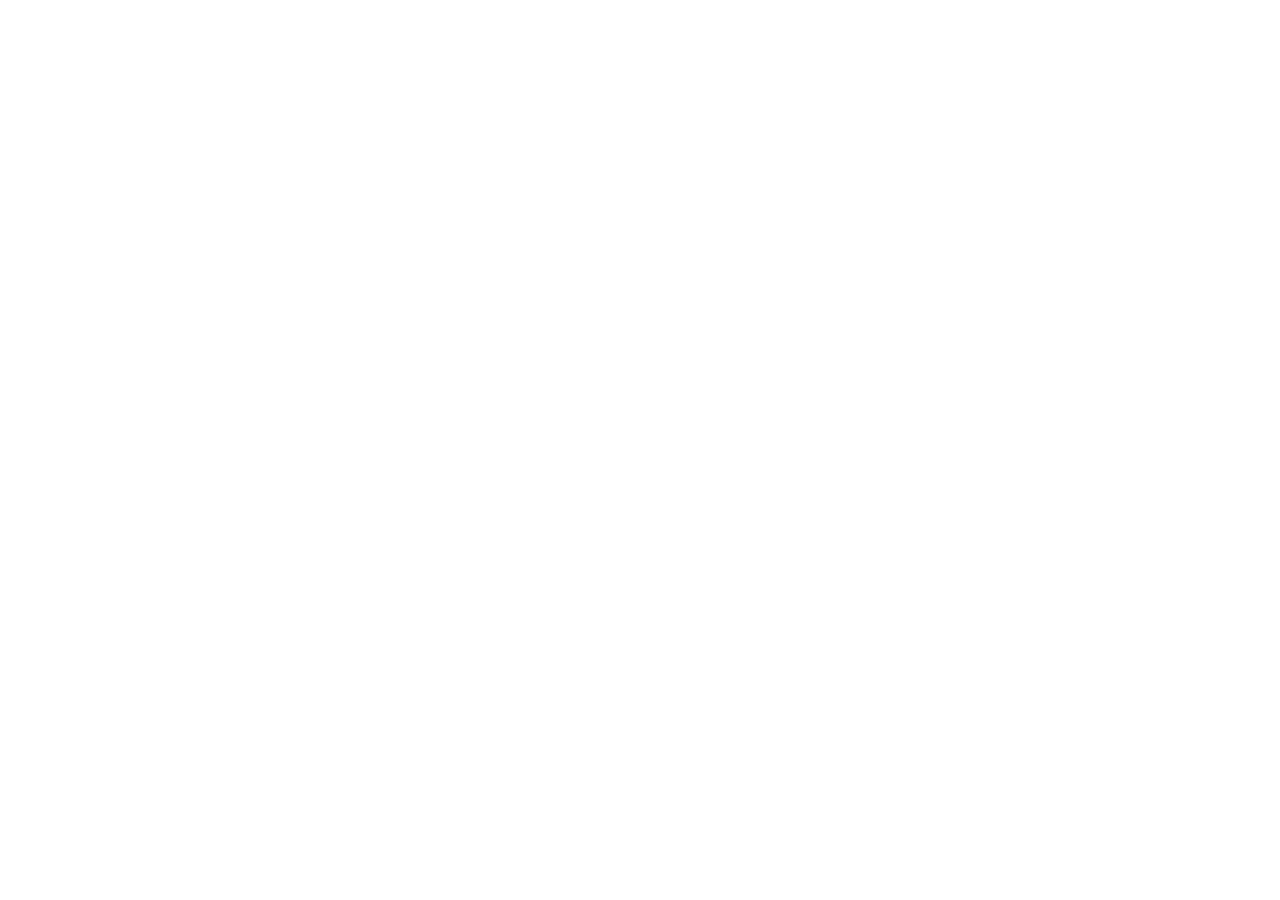
==== TCC/trabalho/index.html @ 93581476 "Add files via upload" ====
<!DOCTYPE html>
<html lang="en">
<head>
    <meta charset="UTF-8">
    <meta name="viewport" content="width=device-width, initial-scale=1.0">
    <link rel="stylesheet" href="Styles/index.css">
    <title>Doe +</title>
</head>
<body>
    <header>
    <table>
        <tr>
            <td>
                <a href="./Sobre.nos.html"></a>
                <a href="./Projetos.html"></a>
                <a href="./Ajuda.html"></a>
            </td>
        </tr>



    </table>
</header>
    
</body>
</html>
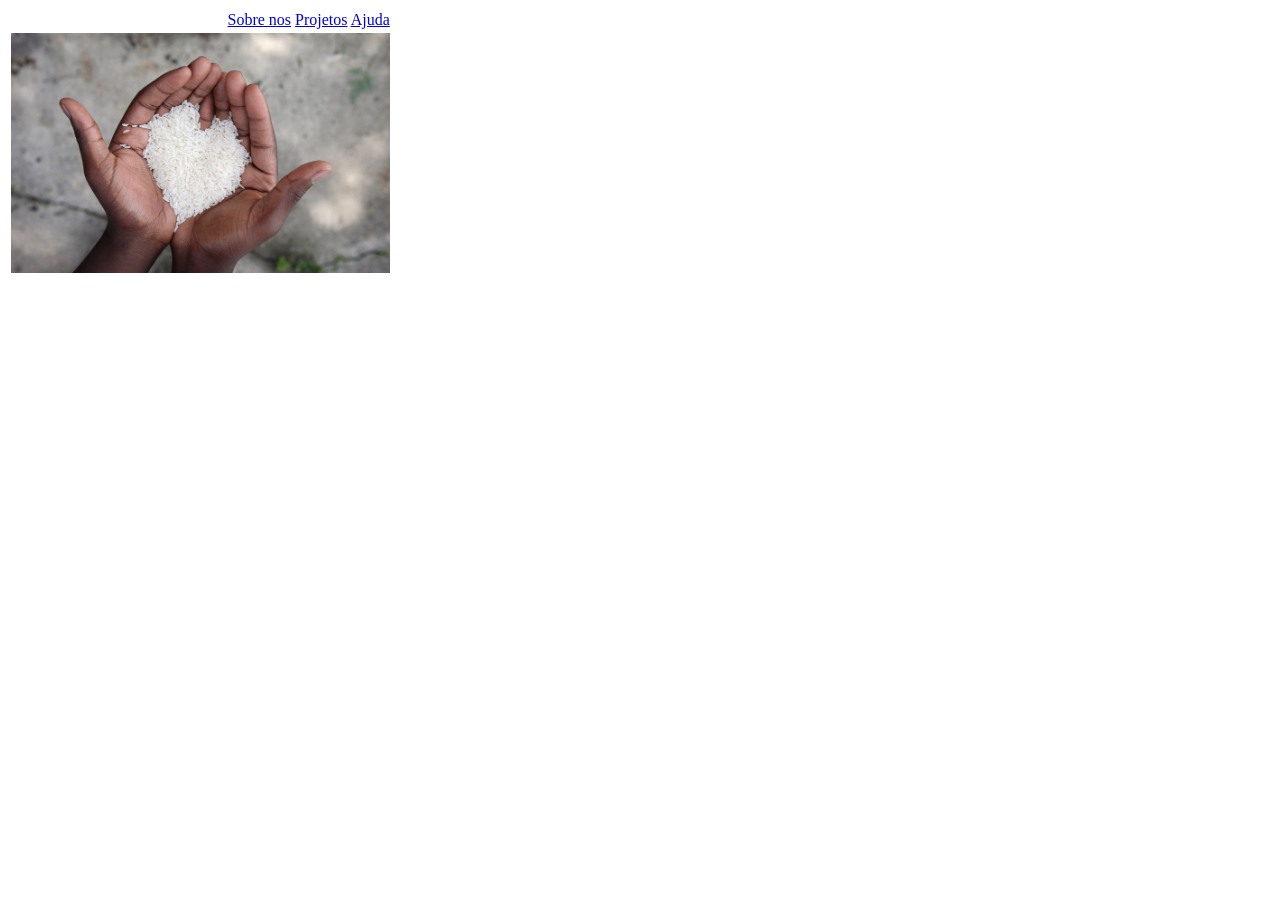
==== commit 5f1eecb9: "Add files via upload" ====
--- a/TCC/trabalho/index.html
+++ b/TCC/trabalho/index.html
@@ -8,12 +8,17 @@
 </head>
 <body>
     <header>
-    <table>
+    <table >
         <tr>
-            <td>
-                <a href="./Sobre.nos.html"></a>
-                <a href="./Projetos.html"></a>
-                <a href="./Ajuda.html"></a>
+            <td colspan="5" align="right">
+                <a href="./Sobre.nos.html">Sobre nos</a>
+                <a href="./Projetos.html">Projetos</a>
+                <a href="./Ajuda.html">Ajuda</a>
+            </td>
+        </tr>
+        <tr>
+            <td colspan="3" align="right">
+                <img src="./assents/Teste.jpg" alt="Foto de um coração com arroz" width="378.78" height="240.14" >
             </td>
         </tr>
 
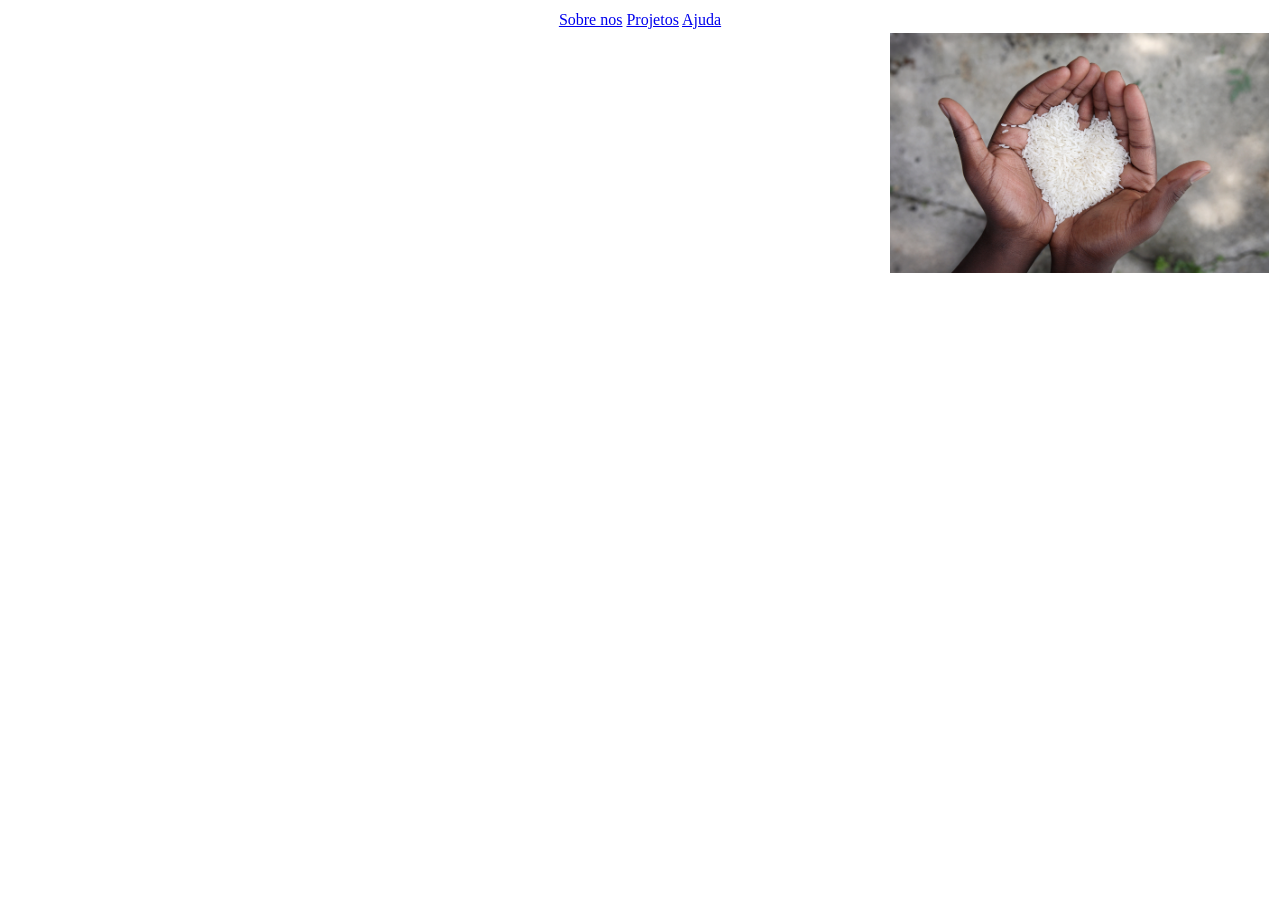
==== commit e40007a9: "Add files via upload" ====
--- a/TCC/trabalho/index.html
+++ b/TCC/trabalho/index.html
@@ -8,12 +8,13 @@
 </head>
 <body>
     <header>
-    <table >
+    <table width="100%" height="100%" >
         <tr>
-            <td colspan="5" align="right">
+            <td colspan="5" align="center">
                 <a href="./Sobre.nos.html">Sobre nos</a>
                 <a href="./Projetos.html">Projetos</a>
                 <a href="./Ajuda.html">Ajuda</a>
+                <a href="./"
             </td>
         </tr>
         <tr>
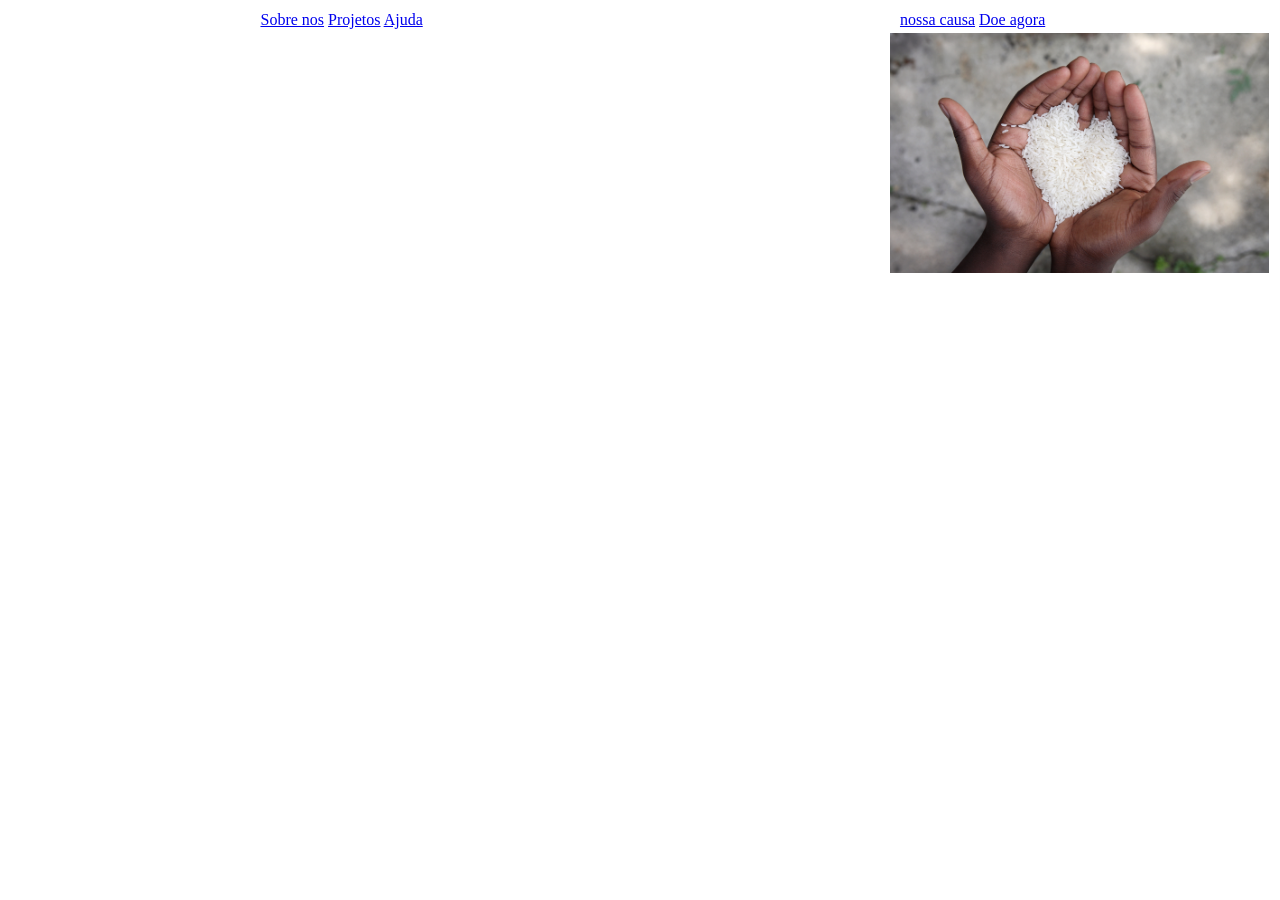
==== commit da578d9f: "Add files via upload" ====
--- a/TCC/trabalho/index.html
+++ b/TCC/trabalho/index.html
@@ -4,7 +4,8 @@
     <meta charset="UTF-8">
     <meta name="viewport" content="width=device-width, initial-scale=1.0">
     <link rel="stylesheet" href="Styles/index.css">
-    <title>Doe +</title>
+    <link rel="stylesheet" href="./styles/estilizacao.css">
+    <title>Doe+</title>
 </head>
 <body>
     <header>
@@ -14,11 +15,14 @@
                 <a href="./Sobre.nos.html">Sobre nos</a>
                 <a href="./Projetos.html">Projetos</a>
                 <a href="./Ajuda.html">Ajuda</a>
-                <a href="./"
+            </td>
+            <td colspan="5" align="center">
+                <a href="./nossa.causa.html">nossa causa</a>
+                <a href="./Doe.agora.html">Doe agora</a>
             </td>
         </tr>
         <tr>
-            <td colspan="3" align="right">
+            <td colspan="7" align="right">
                 <img src="./assents/Teste.jpg" alt="Foto de um coração com arroz" width="378.78" height="240.14" >
             </td>
         </tr>
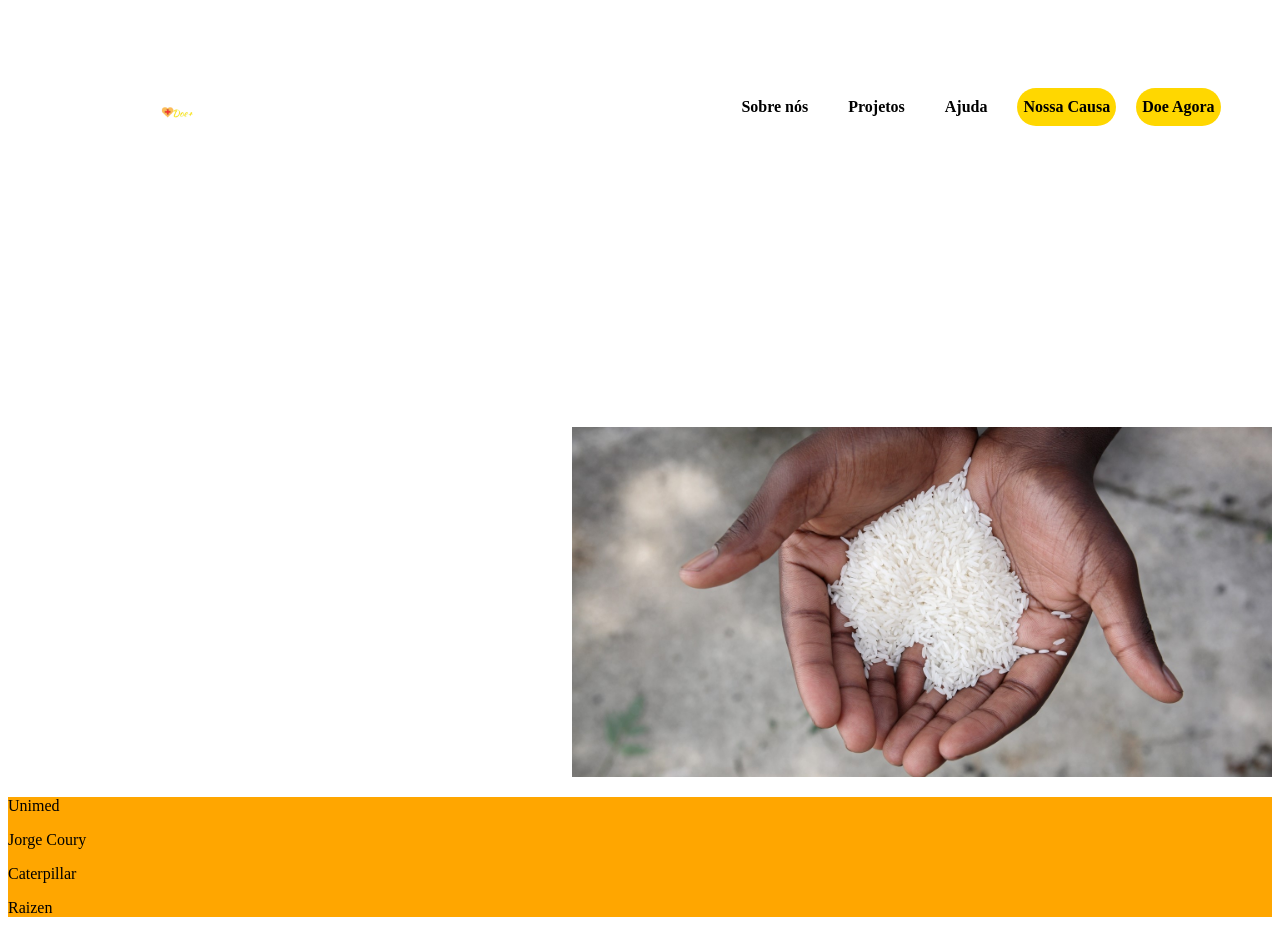
==== commit f94217de: "Add files via upload" ====
--- a/TCC/trabalho/index.html
+++ b/TCC/trabalho/index.html
@@ -1,36 +1,50 @@
 <!DOCTYPE html>
-<html lang="en">
+<html lang="pt">
 <head>
     <meta charset="UTF-8">
     <meta name="viewport" content="width=device-width, initial-scale=1.0">
-    <link rel="stylesheet" href="Styles/index.css">
     <link rel="stylesheet" href="./styles/estilizacao.css">
-    <title>Doe+</title>
+    <title>Doe +</title>
 </head>
 <body>
-    <header>
-    <table width="100%" height="100%" >
-        <tr>
-            <td colspan="5" align="center">
-                <a href="./Sobre.nos.html">Sobre nos</a>
-                <a href="./Projetos.html">Projetos</a>
-                <a href="./Ajuda.html">Ajuda</a>
-            </td>
-            <td colspan="5" align="center">
-                <a href="./nossa.causa.html">nossa causa</a>
-                <a href="./Doe.agora.html">Doe agora</a>
-            </td>
-        </tr>
-        <tr>
-            <td colspan="7" align="right">
-                <img src="./assents/Teste.jpg" alt="Foto de um coração com arroz" width="378.78" height="240.14" >
-            </td>
-        </tr>
+   <header class="container-cabecalho">
+        <!-- Envolvendo a logo em uma div -->
+        <div class="logo-container">
+            <img class="logo" src="./assents/Nosso Projeto vem da necessidade dos mais carentes. (1).png" alt="Logo da empresa">
+        </div>
+        <nav>
+            <a href="./Sobre.nos.html">Sobre nós</a>
+            <a href="./Projetos.html">Projetos</a>
+            <a href="./Ajuda.html">Ajuda</a>
+            <a class="link1" href="nossa.causa.html">Nossa Causa</a>
+            <a class="link2" href="./Doe.agora.html">Doe Agora</a>
+        </nav>
+   </header>
+
+
+   
+
+<main>
+    <div class="imagem-da-tela-inicial">
+        <img src="./assents/Teste.jpg" alt="escrita"> 
+    </div>
+
+</main>
 
 
 
-    </table>
-</header>
-    
+
+<footer class="rodape">
+<div class="empresas">
+    <p>Unimed</p>
+    <p>Jorge Coury</p>
+    <p>Caterpillar</p>
+    <p>Raizen</p>
+</div>
+
+
+
+</footer>
+
 </body>
-</html>+</html>
--- a/TCC/trabalho/styles/estilizacao.css
+++ b/TCC/trabalho/styles/estilizacao.css
@@ -0,0 +1,82 @@
+/* Define o cabeçalho */
+.container-cabecalho {
+    display: flex;
+    align-items: center;
+    padding: 20px;
+    width: 100%;
+    
+}
+
+/* Ajusta a logo */
+.logo-container {
+    display: flex;
+    justify-content: left;
+    width: 100%;
+    margin-bottom: 10px; /* Garante espaço entre a logo e os links */
+}
+
+.logo {
+    width: 300px; /* Aumenta o tamanho da logo */
+    height: auto;
+}
+
+/* Estiliza os links de navegação */
+nav {
+    display: flex;
+    justify-content: center;
+    gap: 20px; /* Espaço entre os links */
+    width: 100%;
+    margin-bottom: 20px; /* Garante espaço entre os links e a imagem */
+}
+
+/* Estilização padrão dos links */
+nav a {
+    text-decoration: none;
+    color: black;
+    font-weight: bold;
+    padding: 10px;
+    text-align: center;
+}
+
+/* Botões curvados para "Nossa Causa" e "Doe Agora" */
+.link1, .link2 {
+    display: inline-block;
+    background-color: #FFD700;
+    color: black;
+    padding: 10px 6px;
+    border-radius: 20px;
+    text-decoration: none;
+    font-weight: bold;
+    transition: background-color 0.3s ease;
+}
+
+.link1:hover, .link2:hover {
+    background-color: #FFC107;
+}
+
+/* Garante que a imagem fique abaixo da navegação */
+main {
+    display: flex;
+    justify-content: center;
+    align-items: center;
+    flex-direction: column;
+    margin-top: 200px; /* Ajuste para evitar sobreposição */
+}
+
+/* Centraliza a imagem da tela inicial */
+.imagem-da-tela-inicial {
+    width: 100%;
+    text-align: right;
+
+
+}
+
+.imagem-da-tela-inicial img {
+    width: 80%;
+    max-width: 700px;
+   
+}
+
+.rodape {
+    background-color: rgb(255, 166, 0);
+}
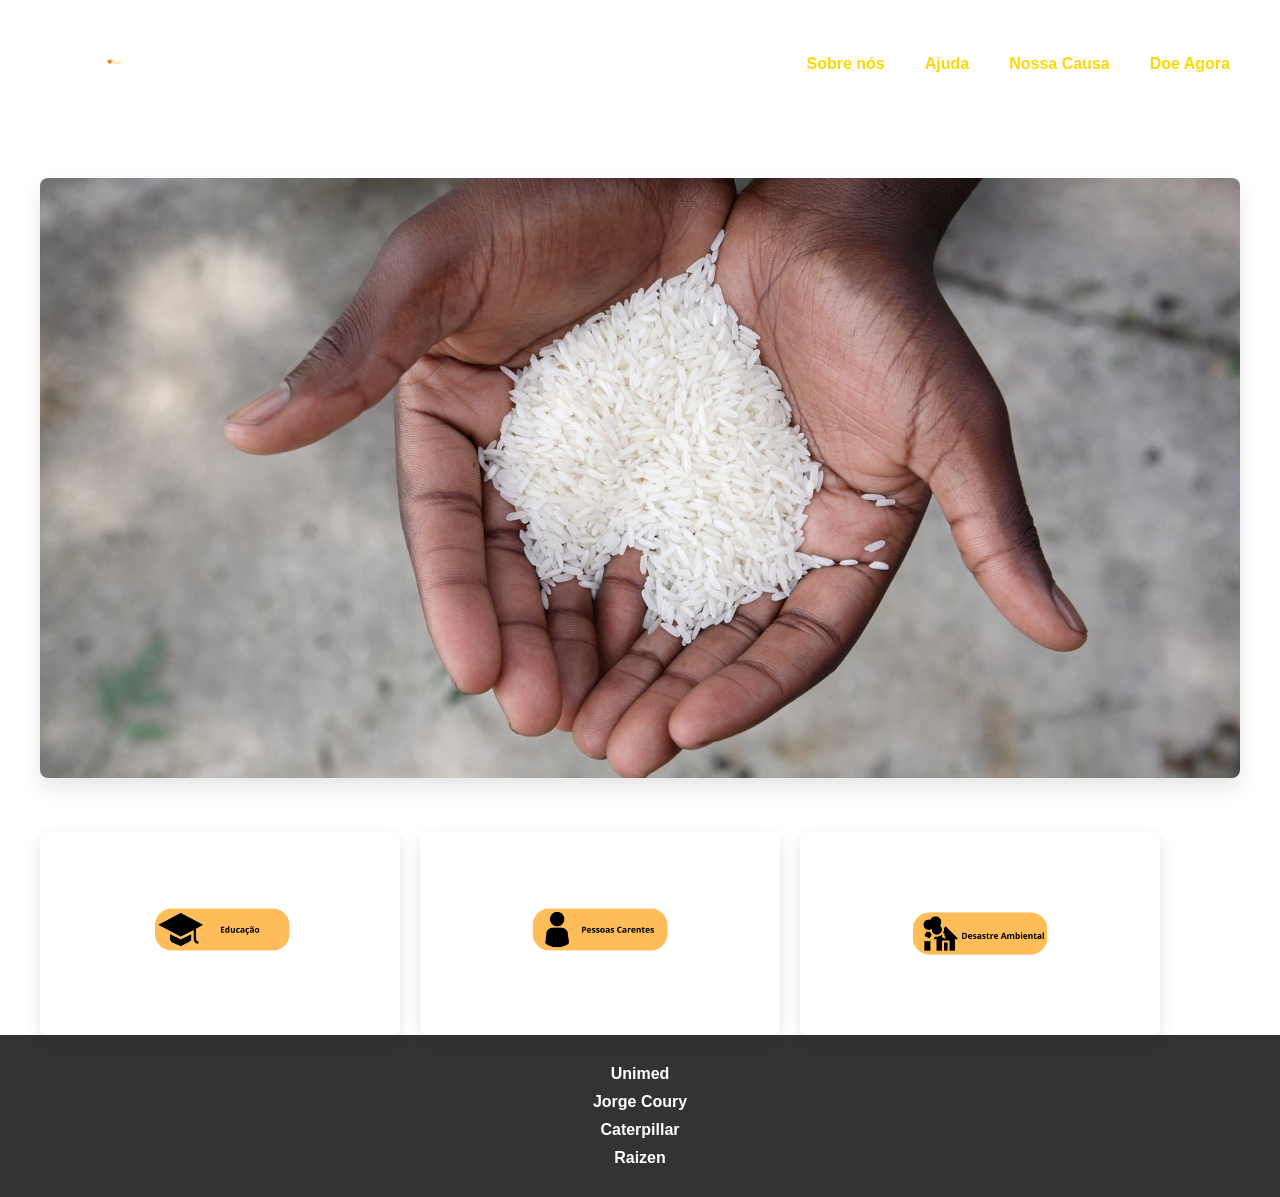
==== commit 2127882c: "Add files via upload" ====
--- a/TCC/trabalho/index.html
+++ b/TCC/trabalho/index.html
@@ -14,7 +14,6 @@
         </div>
         <nav>
             <a href="./Sobre.nos.html">Sobre nós</a>
-            <a href="./Projetos.html">Projetos</a>
             <a href="./Ajuda.html">Ajuda</a>
             <a class="link1" href="nossa.causa.html">Nossa Causa</a>
             <a class="link2" href="./Doe.agora.html">Doe Agora</a>
@@ -26,7 +25,12 @@
 
 <main>
     <div class="imagem-da-tela-inicial">
-        <img src="./assents/Teste.jpg" alt="escrita"> 
+        <img src="./assents/Teste.jpg" alt="escrita" > 
+    </div>
+    <div class="Categoria-de-direcionamento">
+        <img src="./assents/2.png" alt="">
+        <img src="./assents/3.png" alt="">
+        <img src="./assents/4.png" alt="">
     </div>
 
 </main>
--- a/TCC/trabalho/styles/estilizacao.css
+++ b/TCC/trabalho/styles/estilizacao.css
@@ -1,82 +1,119 @@
+/* Reset básico de margem e padding */
+* {
+    margin: 0;
+    padding: 0;
+    box-sizing: border-box;
+}
+
 /* Define o cabeçalho */
 .container-cabecalho {
     display: flex;
+    justify-content: space-between;
     align-items: center;
-    padding: 20px;
-    width: 100%;
-    
+    padding: 20px 40px;
+    background-color: white; /* Fundo escuro */
 }
 
-/* Ajusta a logo */
-.logo-container {
-    display: flex;
-    justify-content: left;
-    width: 100%;
-    margin-bottom: 10px; /* Garante espaço entre a logo e os links */
+.logo-container img {
+    width: 150px; /* Ajuste o tamanho da logo */
+    height: auto;
+    background-color: #282828; /* Fundo da logo para combinar com o fundo da página */
+    border-radius: 8px;
 }
 
-.logo {
-    width: 300px; /* Aumenta o tamanho da logo */
-    height: auto;
+nav {
+    display: flex;
+    gap: 20px;
 }
 
-/* Estiliza os links de navegação */
-nav {
-    display: flex;
-    justify-content: center;
-    gap: 20px; /* Espaço entre os links */
-    width: 100%;
-    margin-bottom: 20px; /* Garante espaço entre os links e a imagem */
+nav a {
+    text-decoration: none;
+    color: #FFD700; /* Cor dourada */
+    font-weight: bold;
+    padding: 10px;
+    transition: color 0.3s ease, border-bottom 0.3s ease;
 }
 
-/* Estilização padrão dos links */
-nav a {
-    text-decoration: none;
-    color: black;
-    font-weight: bold;
-    padding: 10px;
+nav a:hover {
+    color: #fff;
+    border-bottom: 2px solid #FFD700; /* Destaque com borda dourada */
+}
+
+/* Estilização do conteúdo principal */
+main {
+    text-align: center;
+    margin-top: 50px;
+}
+
+/* Imagem de capa */
+.imagem-da-tela-inicial img {
+    width: 100%;
+    max-width: 1200px;
+    height: auto;
+    border-radius: 8px;
+    box-shadow: 0 10px 20px rgba(0, 0, 0, 0.1);
+}
+
+/* Categoria de direcionamento */
+.Categoria-de-direcionamento {
+    display: flex;
+    justify-content: flex-start; /* Alinha as imagens à esquerda */
+    gap: 20px;
+    margin-top: 50px;
+    padding: 0 40px;
+}
+
+.Categoria-de-direcionamento img {
+    width: 30%;
+    height: auto;
+    object-fit: cover;
+    border-radius: 8px;
+    box-shadow: 0 5px 15px rgba(0, 0, 0, 0.1);
+}
+
+/* Rodapé */
+.rodape {
+    background-color: #333;
+    color: #fff;
+    padding: 20px;
     text-align: center;
 }
 
-/* Botões curvados para "Nossa Causa" e "Doe Agora" */
-.link1, .link2 {
-    display: inline-block;
-    background-color: #FFD700;
-    color: black;
-    padding: 10px 6px;
-    border-radius: 20px;
-    text-decoration: none;
+.rodape .empresas p {
+    margin: 10px 0;
     font-weight: bold;
-    transition: background-color 0.3s ease;
 }
 
-.link1:hover, .link2:hover {
-    background-color: #FFC107;
+/* Responsividade */
+@media (max-width: 768px) {
+    .container-cabecalho {
+        flex-direction: column;
+        text-align: center;
+    }
+
+    .Categoria-de-direcionamento {
+        flex-direction: column;
+        gap: 20px;
+        padding: 0 20px;
+        background-color: #333;
+    }
+
+    .Categoria-de-direcionamento img {
+        width: 80%;
+    }
+
+    nav {
+        flex-direction: column;
+    }
+
+    nav a {
+        margin-bottom: 10px;
+    }
 }
 
-/* Garante que a imagem fique abaixo da navegação */
-main {
-    display: flex;
-    justify-content: center;
-    align-items: center;
-    flex-direction: column;
-    margin-top: 200px; /* Ajuste para evitar sobreposição */
+/* Corpo da página */
+body {
+    background-color: white; /* Cor de fundo da página */
+    color: #fff; /* Cor do texto */
+    font-family: Arial, sans-serif;
 }
-
-/* Centraliza a imagem da tela inicial */
-.imagem-da-tela-inicial {
-    width: 100%;
-    text-align: right;
-
-
-}
-
-.imagem-da-tela-inicial img {
-    width: 80%;
-    max-width: 700px;
-   
-}
-
-.rodape {
-    background-color: rgb(255, 166, 0);
-}
